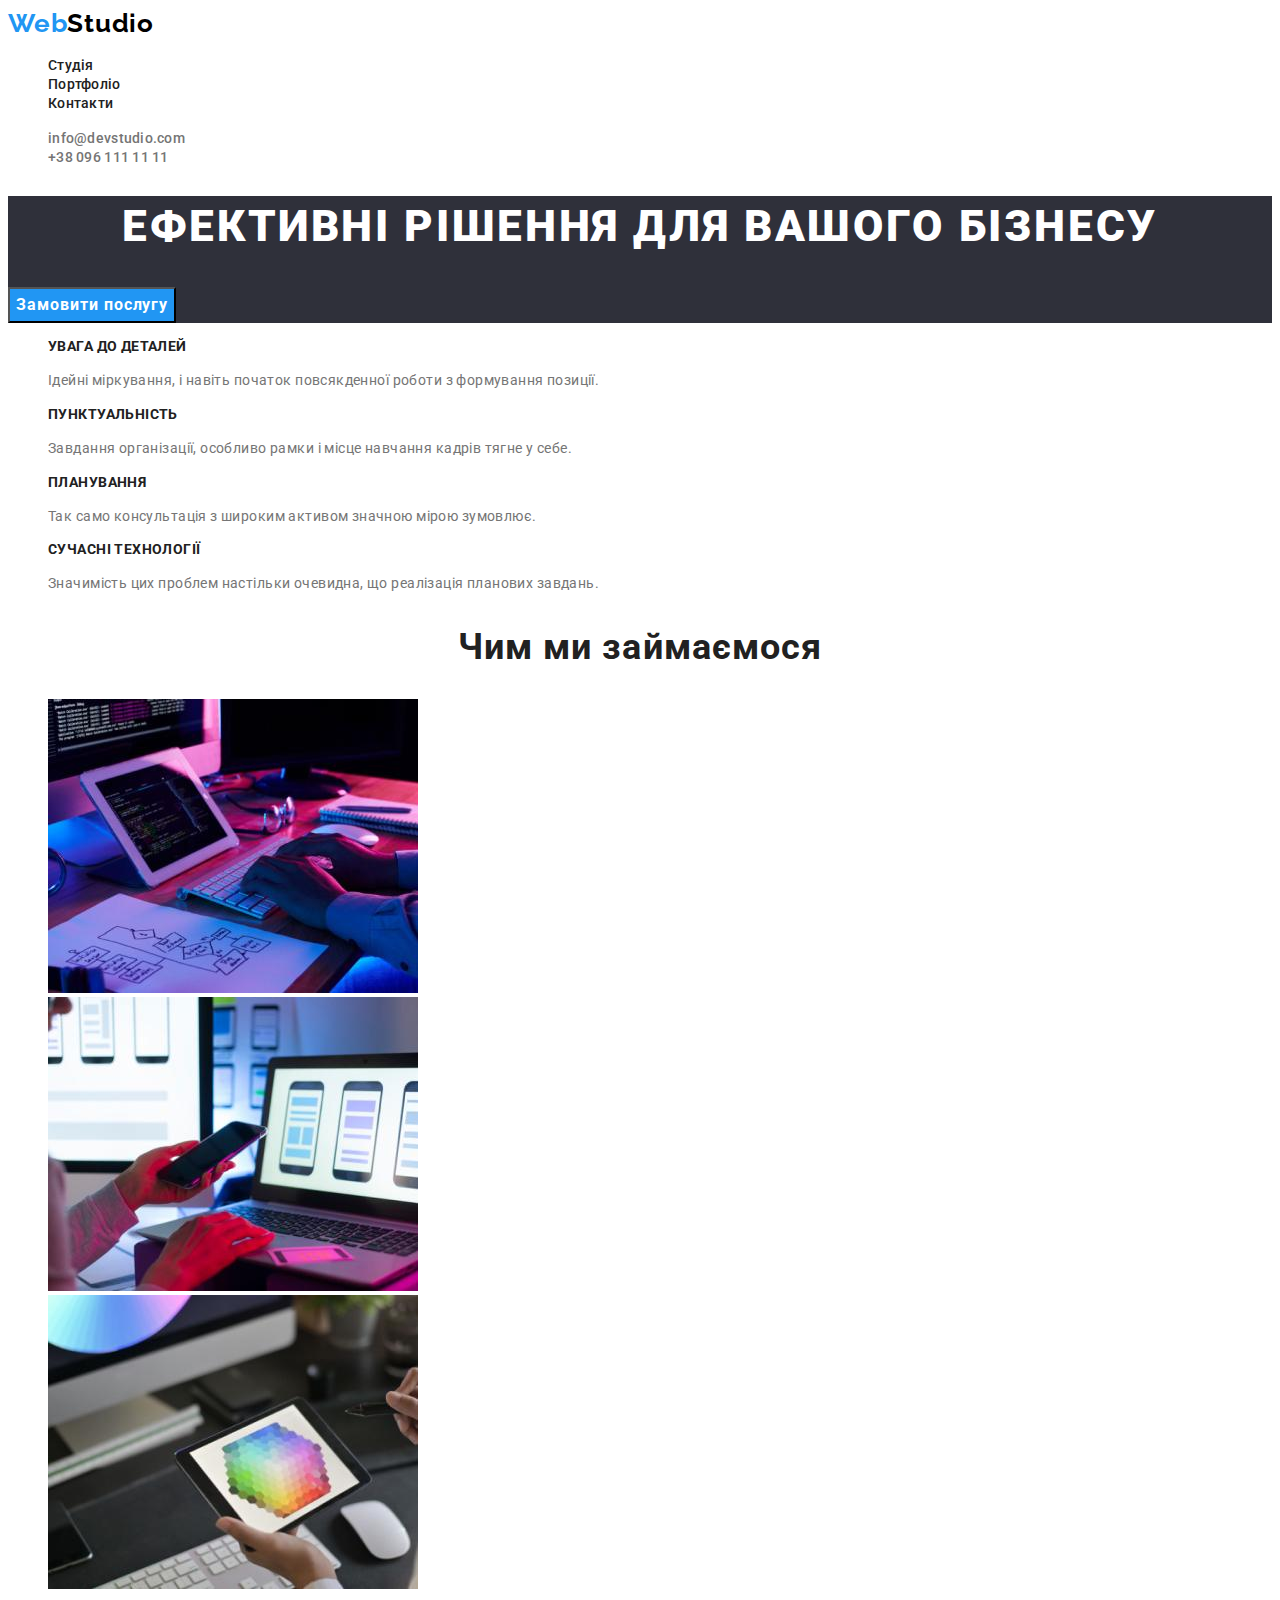
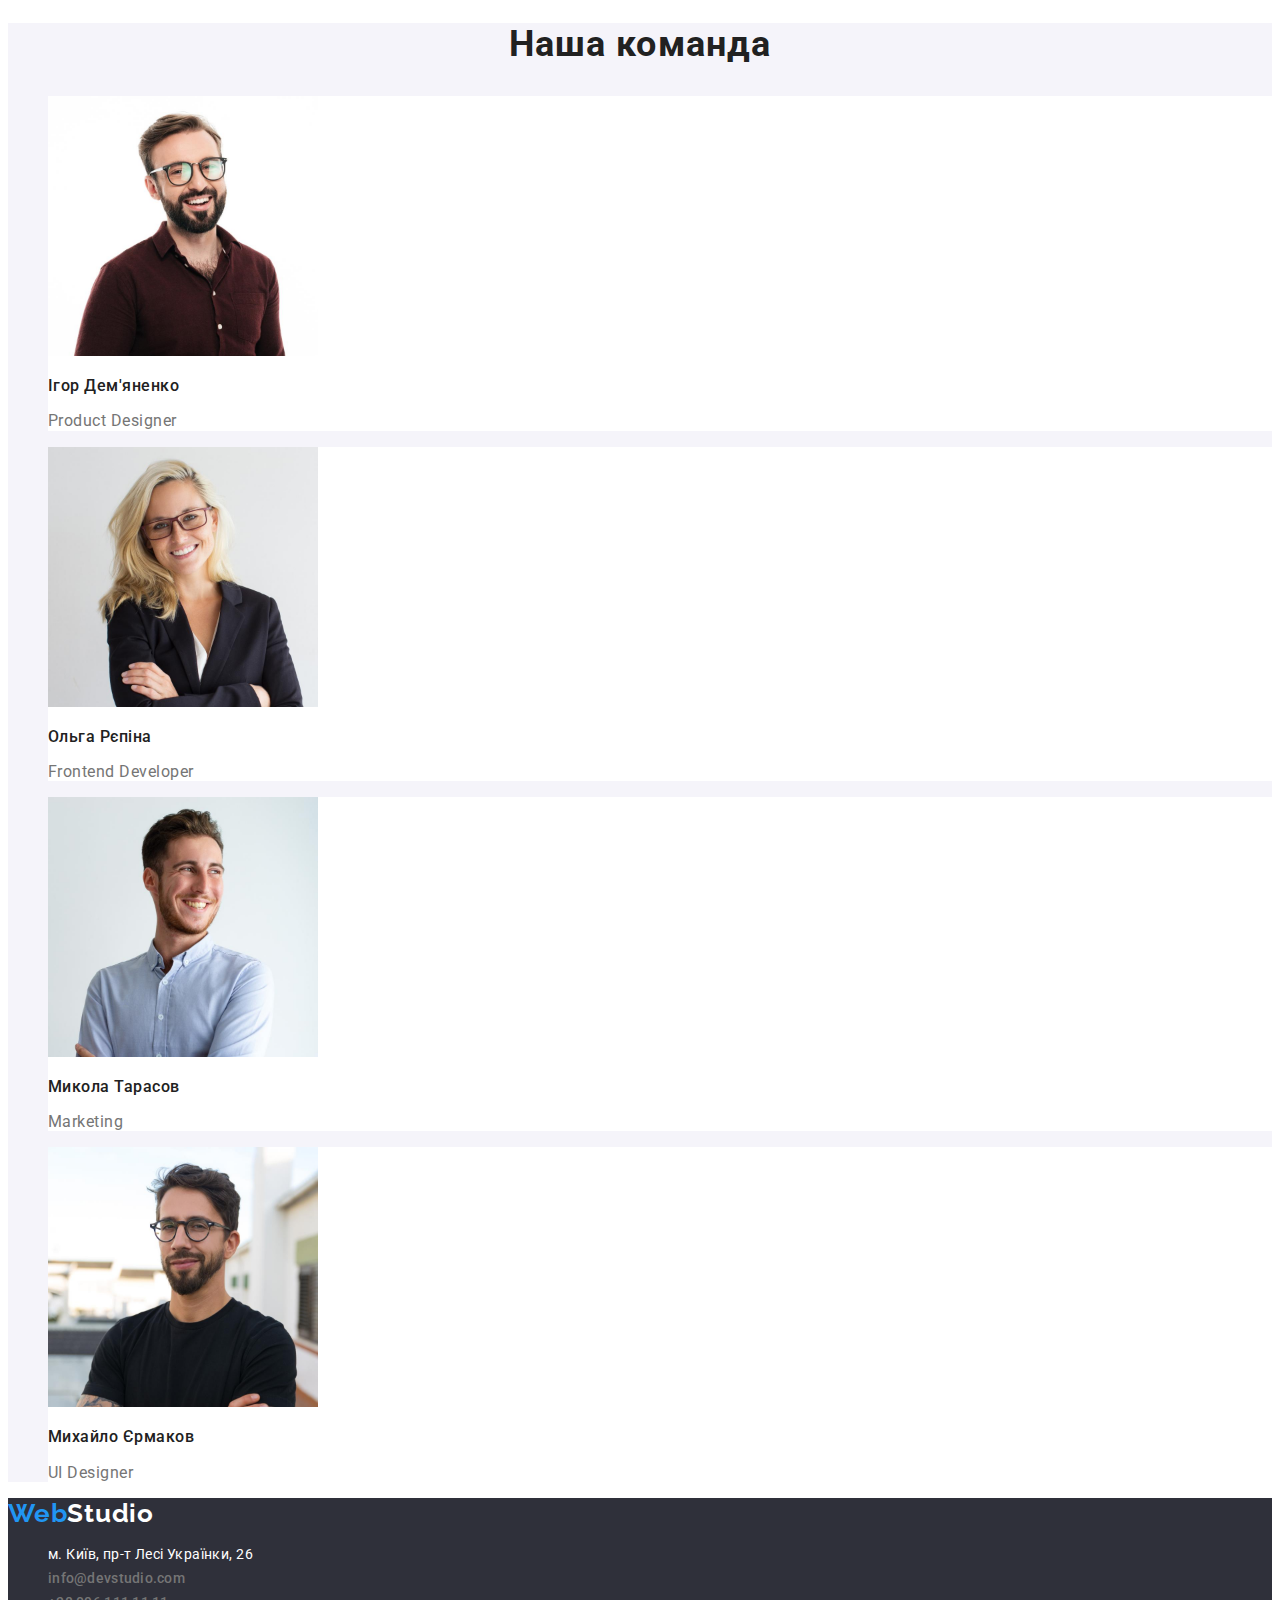
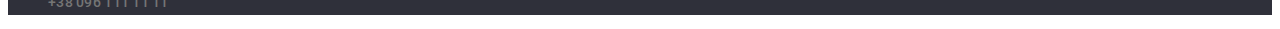
==== index.html @ 3537213c "copied all files" ====
<!DOCTYPE html>
<html lang="uk">
  <head>
    <meta charset="UTF-8" />
    <meta http-equiv="X-UA-Compatible" content="IE=edge" />
    <meta name="viewport" content="width=device-width, initial-scale=1.0" />
    <link rel="preconnect" href="https://fonts.googleapis.com" />
    <link rel="preconnect" href="https://fonts.gstatic.com" crossorigin />
    <link
      href="https://fonts.googleapis.com/css2?family=Raleway:wght@700&family=Roboto:wght@400;500;700;900&display=swap"
      rel="stylesheet"
    />
    <link rel="stylesheet" href="./css/styles.css" />
    <title>Студія</title>
  </head>
  <body>
    <!-- Header -->
    <header class="header">
      <nav>
        <!-- Logo -->
        <a href="./index.html" class="logo">
          <span class="logo-header">Web</span>Studio
        </a>
        <ul class="nav-list">
          <li><a href="./index.html" class="list-item">Студія</a></li>
          <li><a href="./portfolio.html" class="list-item">Портфоліо</a></li>
          <li><a href="./portfolio.html" class="list-item">Контакти</a></li>
        </ul>
      </nav>
      <!-- Contacts -->
      <ul class="contact-list">
        <li>
          <a href="mailto:info@devstudio.com" class="mail">
            info@devstudio.com
          </a>
        </li>
        <li>
          <a href="tel:+380961111111" class="phone">+38 096 111 11 11</a>
        </li>
      </ul>
    </header>
    <!-- Main -->
    <main>
      <!-- Hero -->
      <section class="hero">
        <h1 class="hero-title">Ефективні рішення для вашого бізнесу</h1>
        <button type="button" class="hero-btn">Замовити послугу</button>
      </section>
      <!-- Advatages -->
      <section class="advantages">
        <h2 class="visually-hidden">Переваги</h2>
        <ul class="advantages-list">
          <li>
            <h3>Увага до деталей</h3>
            <p>
              Ідейні міркування, і навіть початок повсякденної роботи з
              формування позиції.
            </p>
          </li>
          <li>
            <h3>Пунктуальність</h3>
            <p>
              Завдання організації, особливо рамки і місце навчання кадрів тягне
              у себе.
            </p>
          </li>
          <li>
            <h3>Планування</h3>
            <p>
              Так само консультація з широким активом значною мірою зумовлює.
            </p>
          </li>
          <li>
            <h3>Сучасні технології</h3>
            <p>
              Значимість цих проблем настільки очевидна, що реалізація планових
              завдань.
            </p>
          </li>
        </ul>
      </section>
      <!-- Buisness occupation -->
      <section class="occupation">
        <h2>Чим ми займаємося</h2>
        <ul>
          <li>
            <img
              src="img/studio-img/example1.jpg"
              alt="web-development"
              width="370"
            />
          </li>
          <li>
            <img
              src="img/studio-img/example2.jpg"
              alt="mobile-app-develepment"
              width="370"
            />
          </li>
          <li>
            <img
              src="img/studio-img/example3.jpg"
              alt="webdesign"
              width="370"
            />
          </li>
        </ul>
      </section>
      <!-- Team -->
      <section class="team">
        <h2>Наша команда</h2>
        <ul class="team-list">
          <li class="team-list-item">
            <img
              src="img/studio-img/productdesigner.jpg"
              alt="productdesigner"
              width="270"
            />
            <h3>Ігор Дем'яненко</h3>
            <p>Product Designer</p>
          </li>
          <li class="team-list-item">
            <img
              src="img/studio-img/frontdeveloper.jpg"
              alt="frontdeveloper"
              width="270"
            />
            <h3>Ольга Рєпіна</h3>
            <p>Frontend Developer</p>
          </li>
          <li class="team-list-item">
            <img
              src="img/studio-img/marketing.jpg"
              alt="marketing"
              width="270"
            />
            <h3>Микола Тарасов</h3>
            <p>Marketing</p>
          </li>
          <li class="team-list-item">
            <img
              src="img/studio-img/uidesigner.jpg"
              alt="uidesigner"
              width="270"
            />
            <h3>Михайло Єрмаков</h3>
            <p>UI Designer</p>
          </li>
        </ul>
      </section>
    </main>
    <!-- Footer -->
    <footer class="footer">
      <a href="./index.html" class="logo">
        <span class="logo-footer">Web</span>Studio
      </a>
      <address class="adress">
        <ul class="footer-list">
          <li>
            <a
              href="https://goo.gl/maps/CPtrU1FHBa2aNyZL9"
              target="_blank"
              rel="noopener noreferrer nofollow"
              class="google-adress"
              >м. Київ, пр-т Лесі Українки, 26
            </a>
          </li>
          <li>
            <a href="mailto:info@devstudio.com" class="mail">
              info@devstudio.com
            </a>
          </li>
          <li>
            <a href="tel:+380961111111" class="phone">+38 096 111 11 11</a>
          </li>
        </ul>
      </address>
    </footer>
  </body>
</html>
---- css/styles.css ----
:root {
  --primary-text-color: #757575;
  --secondary-text-color: #212121;
  --nav-background-color: #ffffff;
  --dark-background-color: #2f303a;
  --secondary-bg-color: #f5f4fa;
  --accent-color: #2196f3;
  --accent-color-hover: #188ce8;
  --logo-color: #000000;
}

body {
  color: var(--primary-text-color);
  background-color: var(--nav-background-color);
  font-family: "Roboto", sans-serif;
}

/* hidden elements */
.visually-hidden {
  position: absolute;
  white-space: nowrap;
  width: 1px;
  height: 1px;
  overflow: hidden;
  border: 0;
  padding: 0;
  clip: rect(0 0 0 0);
  clip-path: inset(50%);
  margin: -1px;
}
/* studio styles */
/* nav styles */

.logo {
  color: var(--logo-color);

  text-decoration: none;
  font-family: "Raleway";
  font-weight: 700;
  font-size: 26px;
  line-height: 1.2;
  letter-spacing: 0.03em;
}
.logo-header {
  color: var(--accent-color);
}
.nav-list {
  list-style: none;
}
.nav-list .list-item {
  color: var(--secondary-text-color);

  font-weight: 500;
  text-decoration: none;
  font-size: 14px;
  line-height: 1.2;
  letter-spacing: 0.02em;
}

.nav-list .list-item:focus,
.nav-list .list-item:hover,
.nav-list .list-item:active {
  color: var(--accent-color);
}

.contact-list,
.footer-list {
  list-style: none;
}
.mail,
.phone {
  color: var(--primary-text-color);

  font-weight: 500;
  text-decoration: none;
  font-size: 14px;
  line-height: 1.14;
  letter-spacing: 0.02em;
}
.mail:focus,
.mail:hover,
.phone:focus,
.phone:hover {
  color: var(--accent-color);
}

/* main styles */
/* hero styles */
.hero {
  background-color: var(--dark-background-color);
}
.hero-title {
  font-weight: 900;
  font-size: 44px;
  line-height: 1.4;
  text-align: center;
  letter-spacing: 0.06em;
  text-transform: uppercase;
  color: var(--nav-background-color);
}
.hero-btn {
  color: var(--nav-background-color);
  background-color: var(--accent-color);

  font-family: "Roboto";
  font-style: normal;
  font-weight: 700;
  font-size: 16px;
  line-height: 1.88;
  display: flex;
  align-items: center;
  text-align: center;
  letter-spacing: 0.06em;

  cursor: pointer;
}
.hero-btn:focus,
.hero-btn:hover,
.hero-btn:active {
  background-color: var(--accent-color-hover);
}

/* Advatages styles */
.advantages-list {
  list-style: none;
}
.advantages-list h3 {
  color: var(--secondary-text-color);

  font-weight: 700;
  font-size: 14px;
  line-height: 1.14;
  letter-spacing: 0.03em;
  text-transform: uppercase;
}
.advantages-list p {
  font-size: 14px;
  line-height: 1.71;
  letter-spacing: 0.03em;
}
/* occupation styles */
.occupation h2 {
  color: var(--secondary-text-color);

  font-weight: 700;
  font-size: 36px;
  line-height: 1.2;
  text-align: center;
  letter-spacing: 0.03em;
}
.occupation ul {
  list-style: none;
}
/* team styles */
.team {
  color: var(--secondary-text-color);
  background-color: var(--secondary-bg-color);
}
.team h2 {
  font-weight: 700;
  font-size: 36px;
  line-height: 1.2;
  text-align: center;
  letter-spacing: 0.03em;
}
.team-list {
  list-style: none;
}
.team-list-item {
  background-color: var(--nav-background-color);
}
.team-list h3 {
  font-weight: 500;
  font-size: 16px;
  line-height: 1.2;
  letter-spacing: 0.03em;
}
.team-list p {
  font-size: 16px;
  line-height: 1.2;
  letter-spacing: 0.03em;
  color: var(--primary-text-color);
}
/* footer styles */
.footer {
  background-color: var(--dark-background-color);
}
.footer .logo {
  color: var(--nav-background-color);
}
.logo-footer {
  color: var(--accent-color);
}
.adress {
  font-family: "Roboto";
  font-style: normal;
  font-size: 14px;
  line-height: 1.71;
  letter-spacing: 0.03em;
  color: var(--nav-background-color);
}
.footer-list .google-adress {
  font-family: "Roboto";
  font-style: normal;
  font-weight: 400;
  font-size: 14px;
  line-height: 1.71;
  letter-spacing: 0.03em;
  text-decoration: none;

  color: var(--nav-background-color);
}
.google-adress:focus,
.google-adress:hover {
  color: var(--accent-color);
}

/* portfolio styles */

.gallery-filter {
  list-style: none;
}
.gallery-filter button {
  color: var(--secondary-text-color);
  background-color: var(--secondary-bg-color);

  font-family: "Roboto";
  font-weight: 500;
  font-size: 16px;
  line-height: 1.62;
  text-align: center;
  letter-spacing: 0.03em;
  cursor: pointer;
}
.gallery-filter button:focus,
.gallery-filter button:hover,
.gallery-filter button:active {
  background-color: var(--accent-color);
  color: var(--nav-background-color);
}
.gallery-portfolio {
  list-style: none;
  background-color: var(--nav-background-color);
}
.gallery-portfolio a {
  text-decoration: none;
}
.gallery-portfolio h2 {
  color: var(--secondary-text-color);

  font-weight: 700;
  font-size: 18px;
  line-height: 2;
  letter-spacing: 0.06em;
}
.gallery-portfolio p {
  color: var(--primary-text-color);

  font-size: 16px;
  line-height: 1.9;
  letter-spacing: 0.03em;
}
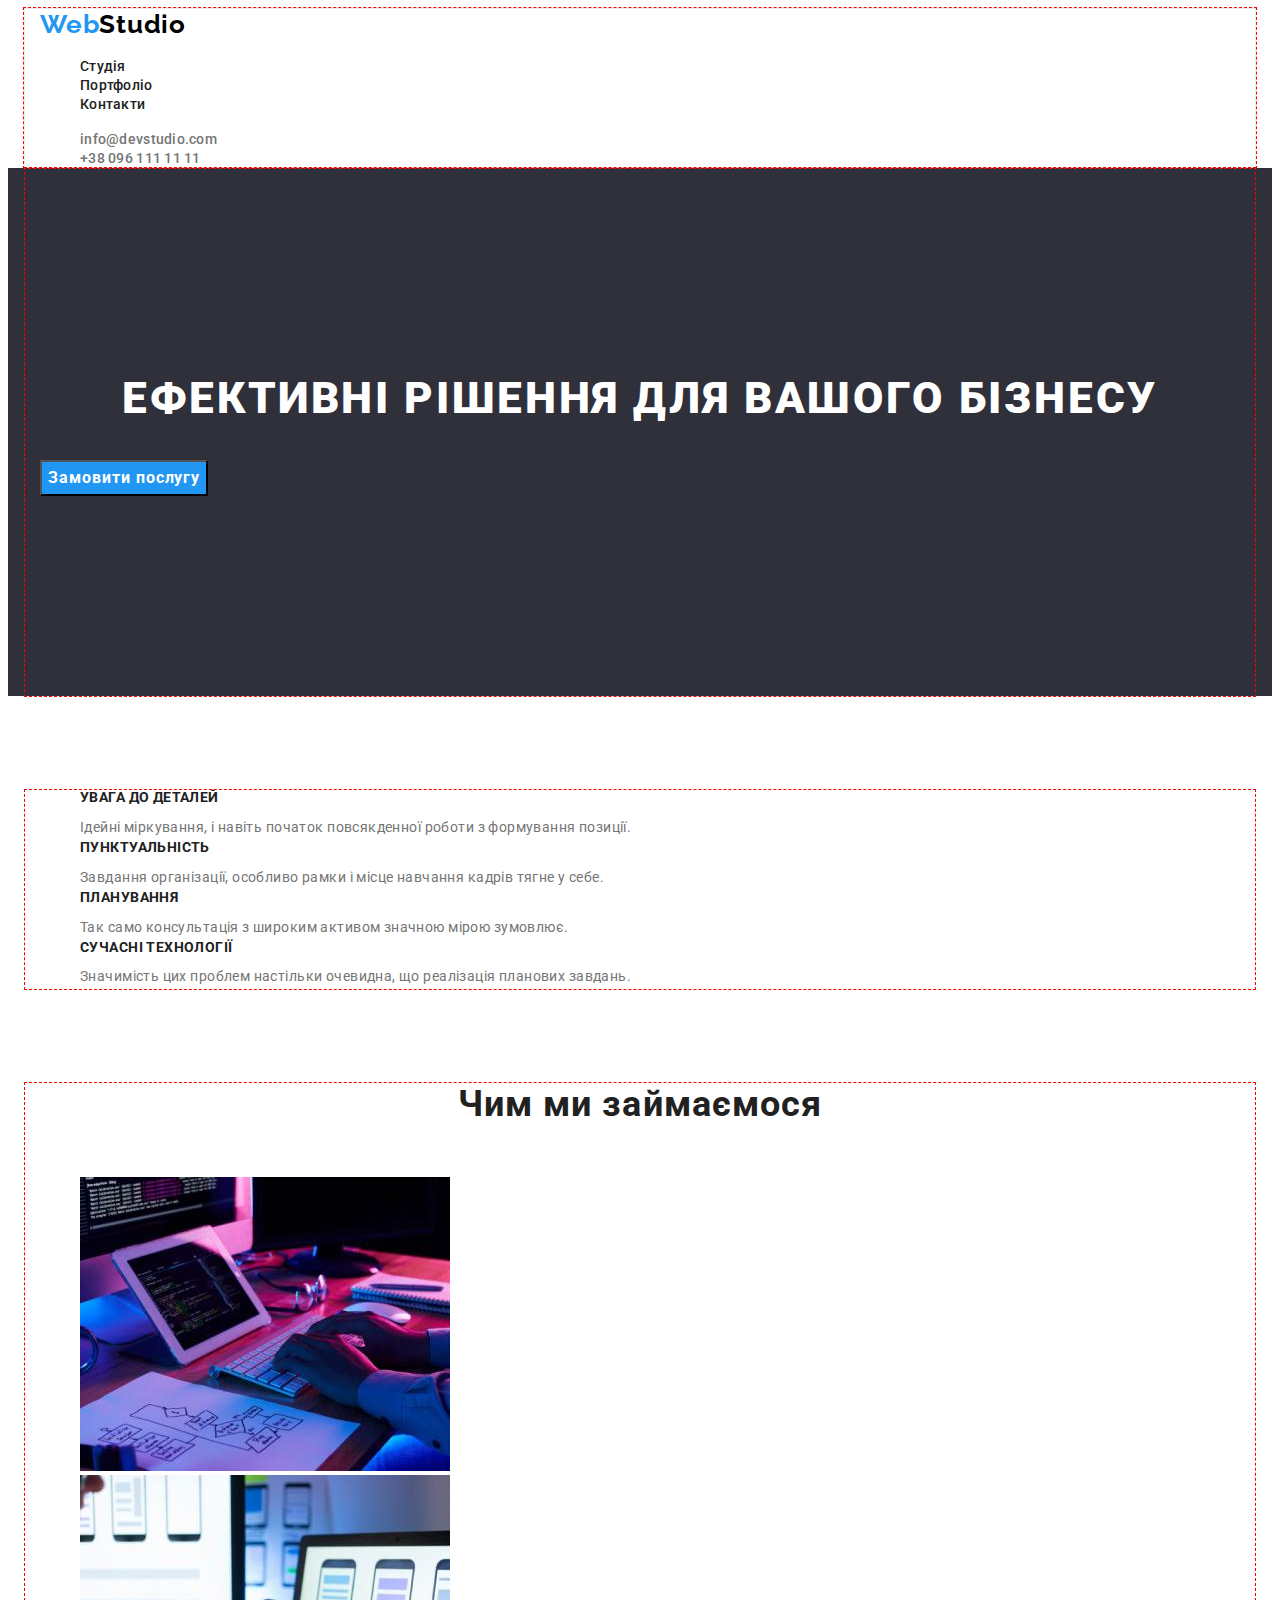
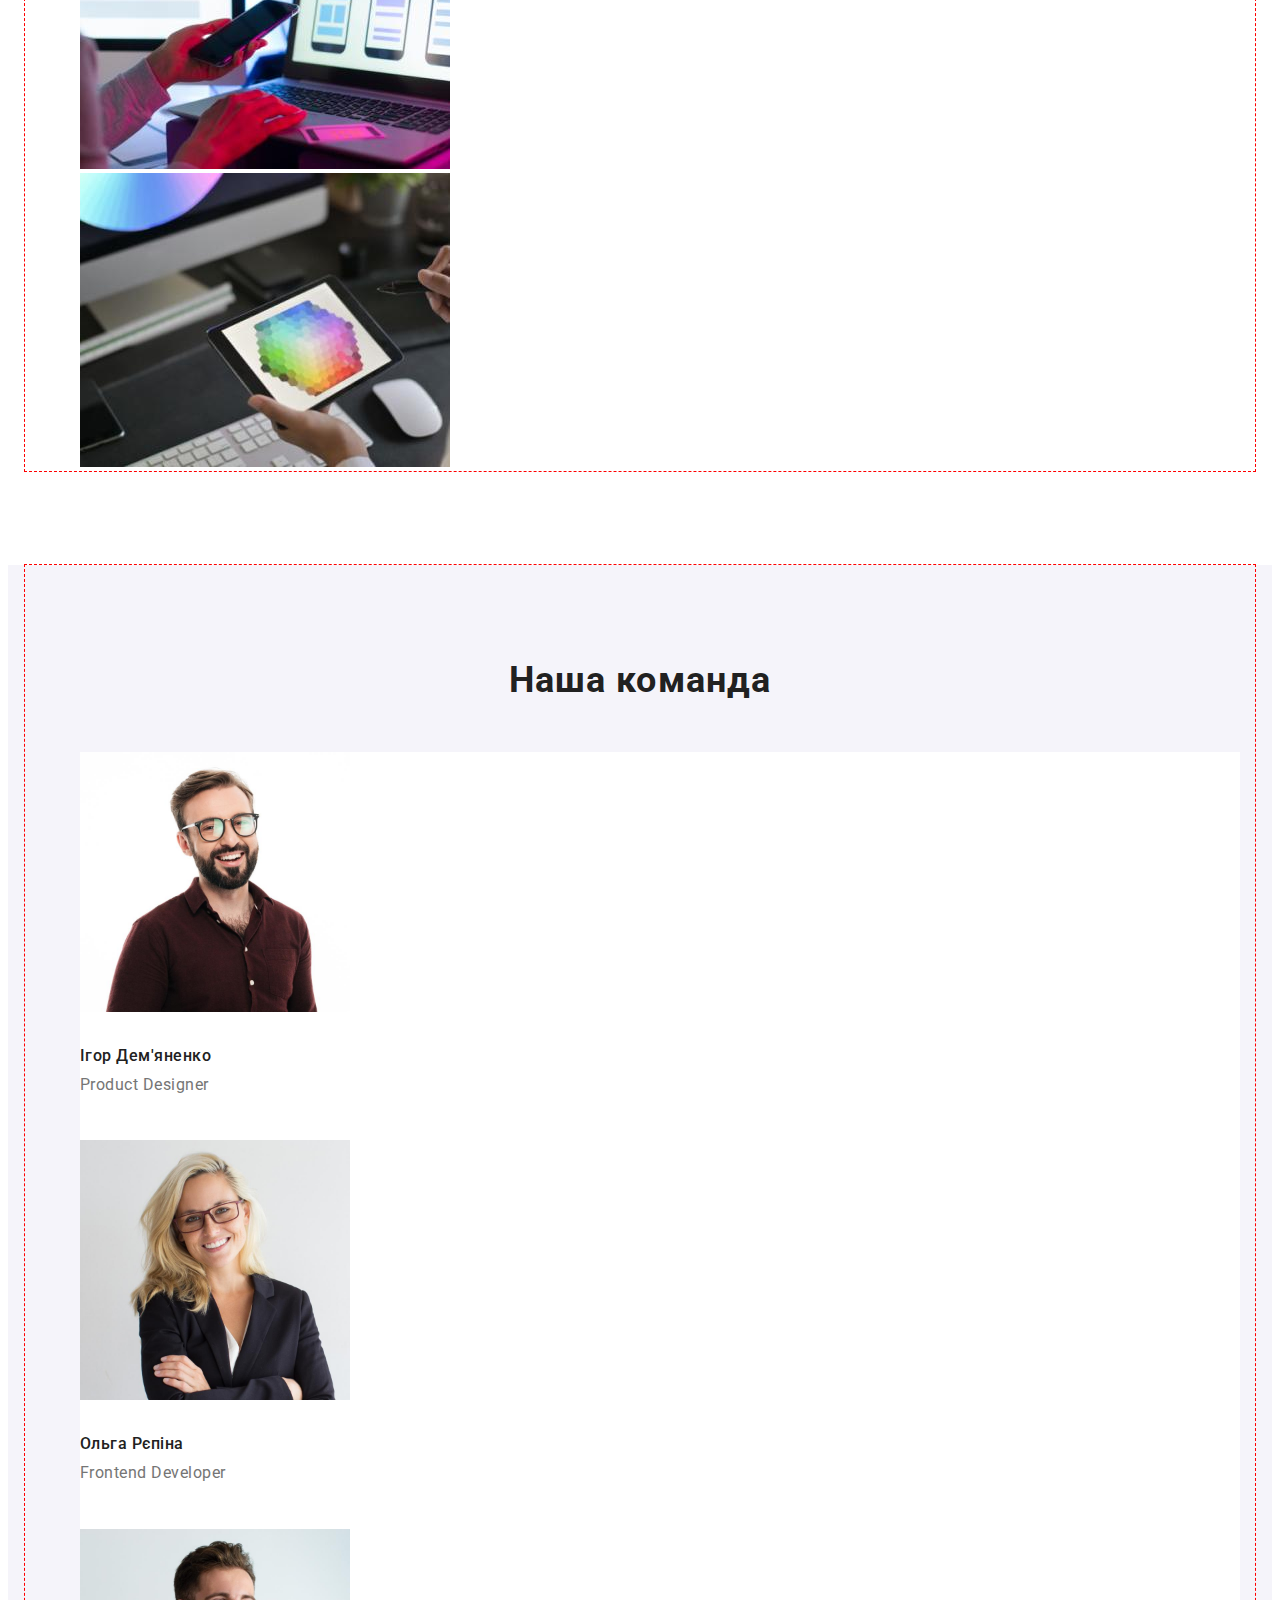
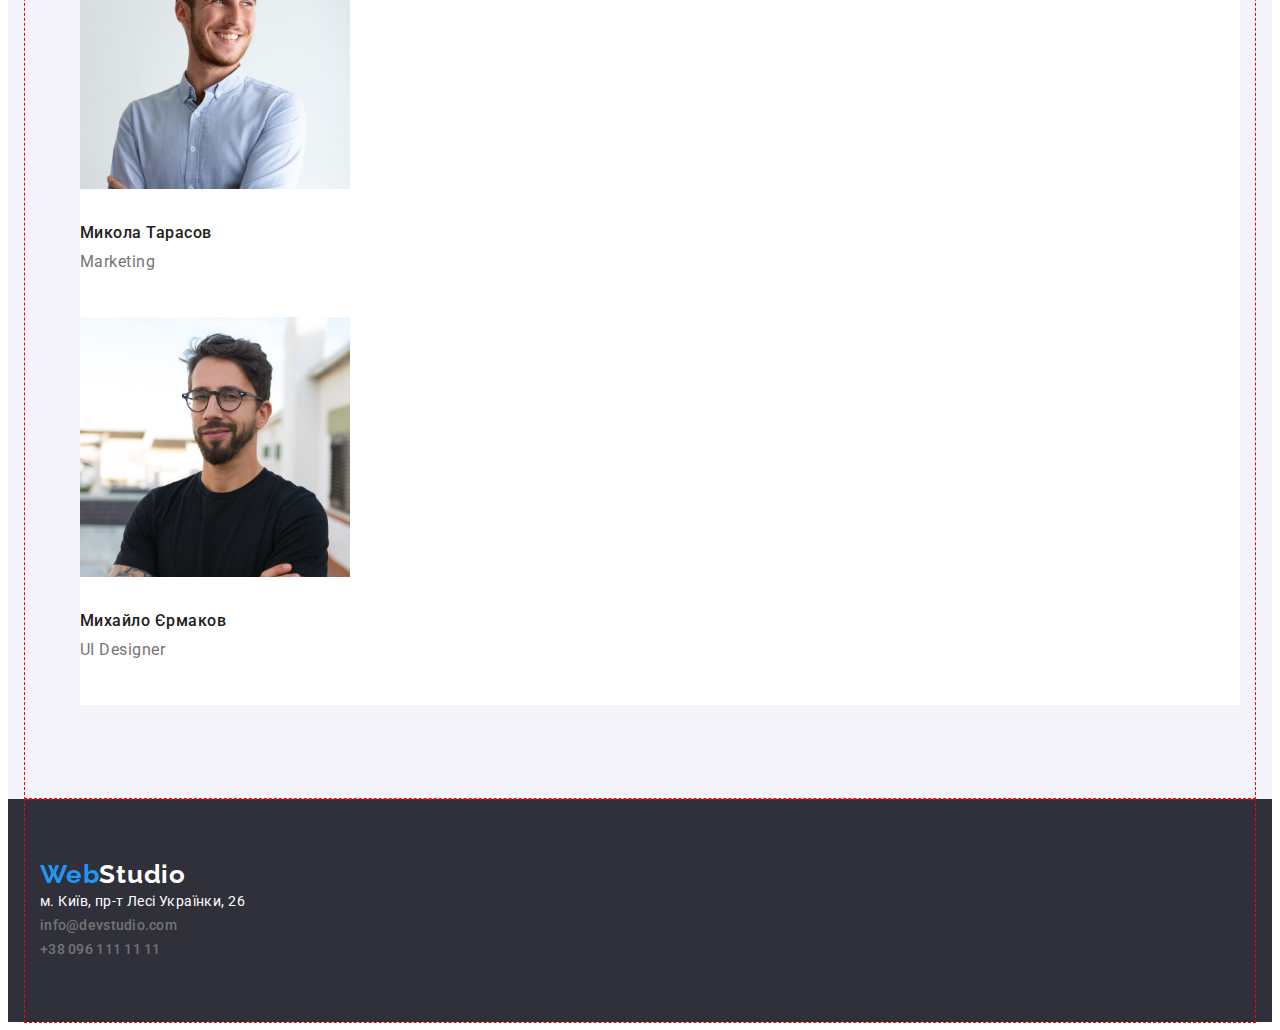
==== commit 20c5d7e4: "centered elements" ====
--- a/index.html
+++ b/index.html
@@ -4,167 +4,39 @@
     <meta charset="UTF-8" />
     <meta http-equiv="X-UA-Compatible" content="IE=edge" />
     <meta name="viewport" content="width=device-width, initial-scale=1.0" />
+    <title>Студія</title>
     <link rel="preconnect" href="https://fonts.googleapis.com" />
     <link rel="preconnect" href="https://fonts.gstatic.com" crossorigin />
     <link
       href="https://fonts.googleapis.com/css2?family=Raleway:wght@700&family=Roboto:wght@400;500;700;900&display=swap"
       rel="stylesheet"
     />
+    <link
+      rel="stylesheet"
+      href="https://cdnjs.cloudflare.com/ajax/libs/modern-normalize/1.1.0/modern-normalize.min.css"
+      integrity="sha512-wpPYUAdjBVSE4KJnH1VR1HeZfpl1ub8YT/NKx4PuQ5NmX2tKuGu6U/JRp5y+Y8XG2tV+wKQpNHVUX03MfMFn9Q=="
+      crossorigin="anonymous"
+      referrerpolicy="no-referrer"
+    />
     <link rel="stylesheet" href="./css/styles.css" />
-    <title>Студія</title>
   </head>
   <body>
     <!-- Header -->
     <header class="header">
-      <nav>
-        <!-- Logo -->
-        <a href="./index.html" class="logo">
-          <span class="logo-header">Web</span>Studio
-        </a>
-        <ul class="nav-list">
-          <li><a href="./index.html" class="list-item">Студія</a></li>
-          <li><a href="./portfolio.html" class="list-item">Портфоліо</a></li>
-          <li><a href="./portfolio.html" class="list-item">Контакти</a></li>
-        </ul>
-      </nav>
-      <!-- Contacts -->
-      <ul class="contact-list">
-        <li>
-          <a href="mailto:info@devstudio.com" class="mail">
-            info@devstudio.com
+      <div class="container">
+        <nav>
+          <!-- Logo -->
+          <a href="./index.html" class="logo">
+            <span class="logo-header">Web</span>Studio
           </a>
-        </li>
-        <li>
-          <a href="tel:+380961111111" class="phone">+38 096 111 11 11</a>
-        </li>
-      </ul>
-    </header>
-    <!-- Main -->
-    <main>
-      <!-- Hero -->
-      <section class="hero">
-        <h1 class="hero-title">Ефективні рішення для вашого бізнесу</h1>
-        <button type="button" class="hero-btn">Замовити послугу</button>
-      </section>
-      <!-- Advatages -->
-      <section class="advantages">
-        <h2 class="visually-hidden">Переваги</h2>
-        <ul class="advantages-list">
-          <li>
-            <h3>Увага до деталей</h3>
-            <p>
-              Ідейні міркування, і навіть початок повсякденної роботи з
-              формування позиції.
-            </p>
-          </li>
-          <li>
-            <h3>Пунктуальність</h3>
-            <p>
-              Завдання організації, особливо рамки і місце навчання кадрів тягне
-              у себе.
-            </p>
-          </li>
-          <li>
-            <h3>Планування</h3>
-            <p>
-              Так само консультація з широким активом значною мірою зумовлює.
-            </p>
-          </li>
-          <li>
-            <h3>Сучасні технології</h3>
-            <p>
-              Значимість цих проблем настільки очевидна, що реалізація планових
-              завдань.
-            </p>
-          </li>
-        </ul>
-      </section>
-      <!-- Buisness occupation -->
-      <section class="occupation">
-        <h2>Чим ми займаємося</h2>
-        <ul>
-          <li>
-            <img
-              src="img/studio-img/example1.jpg"
-              alt="web-development"
-              width="370"
-            />
-          </li>
-          <li>
-            <img
-              src="img/studio-img/example2.jpg"
-              alt="mobile-app-develepment"
-              width="370"
-            />
-          </li>
-          <li>
-            <img
-              src="img/studio-img/example3.jpg"
-              alt="webdesign"
-              width="370"
-            />
-          </li>
-        </ul>
-      </section>
-      <!-- Team -->
-      <section class="team">
-        <h2>Наша команда</h2>
-        <ul class="team-list">
-          <li class="team-list-item">
-            <img
-              src="img/studio-img/productdesigner.jpg"
-              alt="productdesigner"
-              width="270"
-            />
-            <h3>Ігор Дем'яненко</h3>
-            <p>Product Designer</p>
-          </li>
-          <li class="team-list-item">
-            <img
-              src="img/studio-img/frontdeveloper.jpg"
-              alt="frontdeveloper"
-              width="270"
-            />
-            <h3>Ольга Рєпіна</h3>
-            <p>Frontend Developer</p>
-          </li>
-          <li class="team-list-item">
-            <img
-              src="img/studio-img/marketing.jpg"
-              alt="marketing"
-              width="270"
-            />
-            <h3>Микола Тарасов</h3>
-            <p>Marketing</p>
-          </li>
-          <li class="team-list-item">
-            <img
-              src="img/studio-img/uidesigner.jpg"
-              alt="uidesigner"
-              width="270"
-            />
-            <h3>Михайло Єрмаков</h3>
-            <p>UI Designer</p>
-          </li>
-        </ul>
-      </section>
-    </main>
-    <!-- Footer -->
-    <footer class="footer">
-      <a href="./index.html" class="logo">
-        <span class="logo-footer">Web</span>Studio
-      </a>
-      <address class="adress">
-        <ul class="footer-list">
-          <li>
-            <a
-              href="https://goo.gl/maps/CPtrU1FHBa2aNyZL9"
-              target="_blank"
-              rel="noopener noreferrer nofollow"
-              class="google-adress"
-              >м. Київ, пр-т Лесі Українки, 26
-            </a>
-          </li>
+          <ul class="nav-list">
+            <li><a href="./index.html" class="list-item">Студія</a></li>
+            <li><a href="./portfolio.html" class="list-item">Портфоліо</a></li>
+            <li><a href="./portfolio.html" class="list-item">Контакти</a></li>
+          </ul>
+        </nav>
+        <!-- Contacts -->
+        <ul class="contact-list">
           <li>
             <a href="mailto:info@devstudio.com" class="mail">
               info@devstudio.com
@@ -174,7 +46,154 @@
             <a href="tel:+380961111111" class="phone">+38 096 111 11 11</a>
           </li>
         </ul>
-      </address>
+      </div>
+    </header>
+    <!-- Main -->
+    <main>
+      <!-- Hero -->
+      <section class="hero section-padding">
+        <div class="container">
+          <h1 class="hero-title">Ефективні рішення для вашого бізнесу</h1>
+          <button type="button" class="hero-btn">Замовити послугу</button>
+        </div>
+      </section>
+      <!-- Advatages -->
+      <section class="advantages section-padding">
+        <h2 class="visually-hidden">Переваги</h2>
+        <div class="container">
+          <ul class="advantages-list">
+            <li>
+              <h3>Увага до деталей</h3>
+              <p>
+                Ідейні міркування, і навіть початок повсякденної роботи з
+                формування позиції.
+              </p>
+            </li>
+            <li>
+              <h3>Пунктуальність</h3>
+              <p>
+                Завдання організації, особливо рамки і місце навчання кадрів
+                тягне у себе.
+              </p>
+            </li>
+            <li>
+              <h3>Планування</h3>
+              <p>
+                Так само консультація з широким активом значною мірою зумовлює.
+              </p>
+            </li>
+            <li>
+              <h3>Сучасні технології</h3>
+              <p>
+                Значимість цих проблем настільки очевидна, що реалізація
+                планових завдань.
+              </p>
+            </li>
+          </ul>
+        </div>
+      </section>
+      <!-- Buisness occupation -->
+      <section class="occupation section-padding">
+        <div class="container">
+          <h2>Чим ми займаємося</h2>
+          <ul>
+            <li>
+              <img
+                src="img/studio-img/example1.jpg"
+                alt="web-development"
+                width="370"
+              />
+            </li>
+            <li>
+              <img
+                src="img/studio-img/example2.jpg"
+                alt="mobile-app-develepment"
+                width="370"
+              />
+            </li>
+            <li>
+              <img
+                src="img/studio-img/example3.jpg"
+                alt="webdesign"
+                width="370"
+              />
+            </li>
+          </ul>
+        </div>
+      </section>
+      <!-- Team -->
+      <section class="team">
+        <div class="container">
+          <h2>Наша команда</h2>
+          <ul class="team-list">
+            <li class="team-list-item">
+              <img
+                src="img/studio-img/productdesigner.jpg"
+                alt="productdesigner"
+                width="270"
+              />
+              <h3>Ігор Дем'яненко</h3>
+              <p>Product Designer</p>
+            </li>
+            <li class="team-list-item">
+              <img
+                src="img/studio-img/frontdeveloper.jpg"
+                alt="frontdeveloper"
+                width="270"
+              />
+              <h3>Ольга Рєпіна</h3>
+              <p>Frontend Developer</p>
+            </li>
+            <li class="team-list-item">
+              <img
+                src="img/studio-img/marketing.jpg"
+                alt="marketing"
+                width="270"
+              />
+              <h3>Микола Тарасов</h3>
+              <p>Marketing</p>
+            </li>
+            <li class="team-list-item">
+              <img
+                src="img/studio-img/uidesigner.jpg"
+                alt="uidesigner"
+                width="270"
+              />
+              <h3>Михайло Єрмаков</h3>
+              <p>UI Designer</p>
+            </li>
+          </ul>
+        </div>
+      </section>
+    </main>
+    <!-- Footer -->
+    <footer class="footer">
+      <div class="container">
+        <a href="./index.html" class="logo">
+          <span class="logo-footer">Web</span>Studio
+        </a>
+        <address class="adress">
+          <ul class="footer-list">
+            <li>
+              <a
+                href="https://goo.gl/maps/CPtrU1FHBa2aNyZL9"
+                target="_blank"
+                rel="noopener noreferrer nofollow"
+                class="google-adress"
+                >м. Київ, пр-т Лесі Українки, 26
+              </a>
+            </li>
+            <li>
+              <a href="mailto:info@devstudio.com" class="mail">
+                info@devstudio.com
+              </a>
+            </li>
+            <li>
+              <a href="tel:+380961111111" class="phone">+38 096 111 11 11</a>
+            </li>
+          </ul>
+        </address>
+      </div>
     </footer>
   </body>
 </html>
--- a/css/styles.css
+++ b/css/styles.css
@@ -29,8 +29,18 @@
   margin: -1px;
 }
 /* studio styles */
+.container {
+  margin: 0 auto;
+  width: 1200px;
+  padding-left: 15px;
+  padding-right: 15px;
+  outline: 1px dashed red;
+}
+
 /* nav styles */
-
+.header > .container {
+  border: 1px solid #ececec;
+}
 .logo {
   color: var(--logo-color);
 
@@ -44,8 +54,11 @@
 .logo-header {
   color: var(--accent-color);
 }
-.nav-list {
-  list-style: none;
+.nav-list,
+.contact-list,
+.footer-list {
+  list-style: none;
+  margin-bottom: 0;
 }
 .nav-list .list-item {
   color: var(--secondary-text-color);
@@ -63,10 +76,6 @@
   color: var(--accent-color);
 }
 
-.contact-list,
-.footer-list {
-  list-style: none;
-}
 .mail,
 .phone {
   color: var(--primary-text-color);
@@ -85,9 +94,18 @@
 }
 
 /* main styles */
+.section-padding {
+  margin-bottom: 94px;
+}
 /* hero styles */
 .hero {
   background-color: var(--dark-background-color);
+
+  margin-bottom: 94px;
+}
+.hero > .container {
+  padding-top: 200px;
+  padding-bottom: 200px;
 }
 .hero-title {
   font-weight: 900;
@@ -96,7 +114,11 @@
   text-align: center;
   letter-spacing: 0.06em;
   text-transform: uppercase;
-  color: var(--nav-background-color);
+
+  color: var(--nav-background-color);
+
+  margin-top: 0;
+  margin-bottom: 30px;
 }
 .hero-btn {
   color: var(--nav-background-color);
@@ -123,6 +145,7 @@
 /* Advatages styles */
 .advantages-list {
   list-style: none;
+  margin-top: 0;
 }
 .advantages-list h3 {
   color: var(--secondary-text-color);
@@ -132,11 +155,17 @@
   line-height: 1.14;
   letter-spacing: 0.03em;
   text-transform: uppercase;
+
+  margin-top: 0;
+  margin-bottom: 10px;
 }
 .advantages-list p {
   font-size: 14px;
   line-height: 1.71;
   letter-spacing: 0.03em;
+
+  margin-top: 0;
+  margin-bottom: 0;
 }
 /* occupation styles */
 .occupation h2 {
@@ -147,46 +176,75 @@
   line-height: 1.2;
   text-align: center;
   letter-spacing: 0.03em;
+
+  margin-top: 0;
+  margin-bottom: 50px;
 }
 .occupation ul {
   list-style: none;
+
+  margin-top: 0;
+  margin-bottom: 0;
 }
 /* team styles */
 .team {
   color: var(--secondary-text-color);
   background-color: var(--secondary-bg-color);
 }
+.team > .container {
+  padding-top: 94px;
+  padding-bottom: 94px;
+}
 .team h2 {
   font-weight: 700;
   font-size: 36px;
   line-height: 1.2;
   text-align: center;
   letter-spacing: 0.03em;
+
+  margin-top: 0;
+  margin-bottom: 50px;
 }
 .team-list {
   list-style: none;
+  margin-top: 0;
+  margin-bottom: 0;
 }
 .team-list-item {
   background-color: var(--nav-background-color);
+  padding-bottom: 30px;
+}
+.team-list-item img {
+  margin-bottom: 30px;
 }
 .team-list h3 {
   font-weight: 500;
   font-size: 16px;
   line-height: 1.2;
   letter-spacing: 0.03em;
+
+  margin-top: 0;
+  margin-bottom: 10px;
 }
 .team-list p {
   font-size: 16px;
   line-height: 1.2;
   letter-spacing: 0.03em;
   color: var(--primary-text-color);
+
+  margin-top: 0;
 }
 /* footer styles */
 .footer {
   background-color: var(--dark-background-color);
 }
+.footer > .container {
+  padding-top: 60px;
+  padding-bottom: 60px;
+}
 .footer .logo {
   color: var(--nav-background-color);
+  margin-bottom: 20px;
 }
 .logo-footer {
   color: var(--accent-color);
@@ -198,6 +256,12 @@
   line-height: 1.71;
   letter-spacing: 0.03em;
   color: var(--nav-background-color);
+
+  margin-top: 0;
+}
+.footer-list {
+  margin-top: 0;
+  padding-left: 0;
 }
 .footer-list .google-adress {
   font-family: "Roboto";
@@ -216,9 +280,15 @@
 }
 
 /* portfolio styles */
+.header-portfolio {
+  margin-bottom: 94px;
+}
 
 .gallery-filter {
   list-style: none;
+
+  margin-top: 0;
+  margin-bottom: 34px;
 }
 .gallery-filter button {
   color: var(--secondary-text-color);
@@ -231,6 +301,8 @@
   text-align: center;
   letter-spacing: 0.03em;
   cursor: pointer;
+  border-radius: 4px;
+  border: 1px transparent;
 }
 .gallery-filter button:focus,
 .gallery-filter button:hover,
@@ -241,9 +313,17 @@
 .gallery-portfolio {
   list-style: none;
   background-color: var(--nav-background-color);
+
+  margin-top: 0;
+  margin-bottom: 0;
+}
+.gallery-portfolio li {
+  padding-bottom: 20px;
 }
 .gallery-portfolio a {
   text-decoration: none;
+
+  margin-bottom: 20px;
 }
 .gallery-portfolio h2 {
   color: var(--secondary-text-color);
@@ -252,6 +332,9 @@
   font-size: 18px;
   line-height: 2;
   letter-spacing: 0.06em;
+
+  margin-top: 0;
+  margin-bottom: 4px;
 }
 .gallery-portfolio p {
   color: var(--primary-text-color);
@@ -259,4 +342,7 @@
   font-size: 16px;
   line-height: 1.9;
   letter-spacing: 0.03em;
-}
+
+  margin-top: 0;
+  margin-bottom: 0;
+}
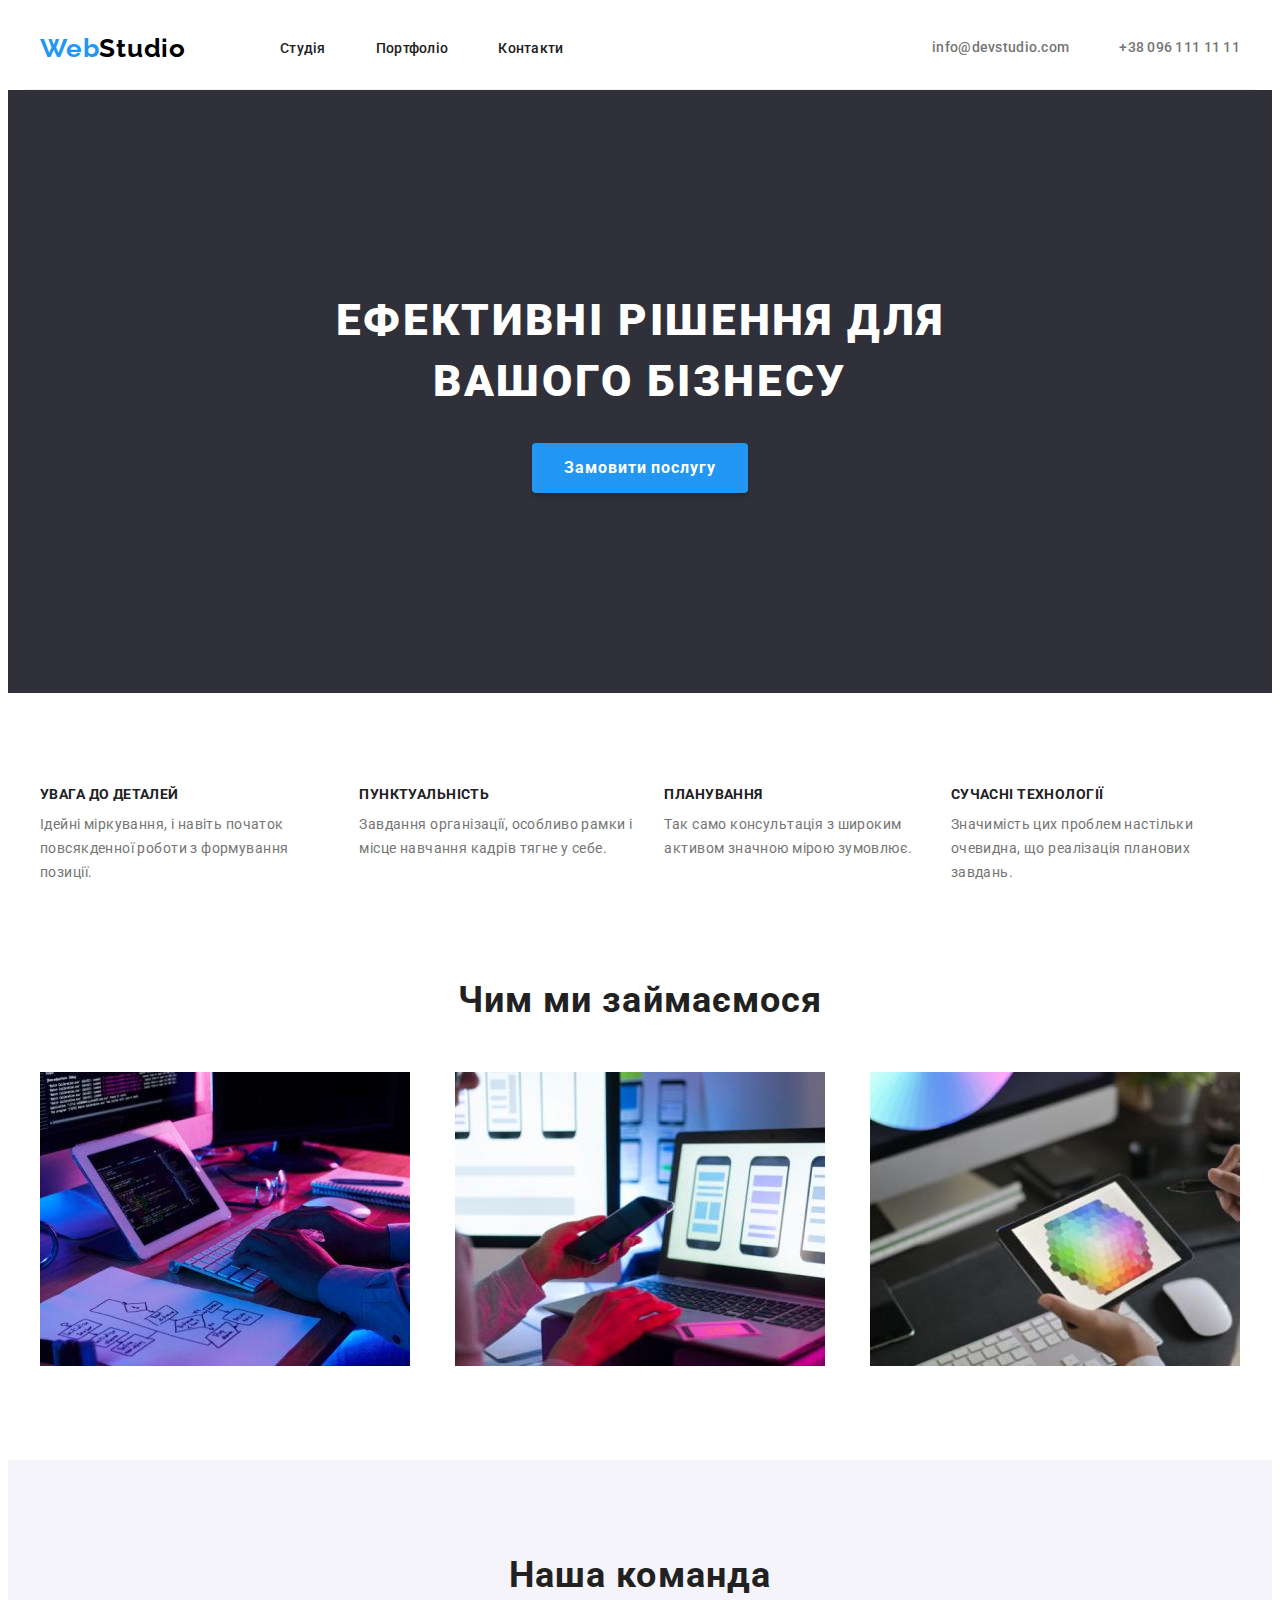
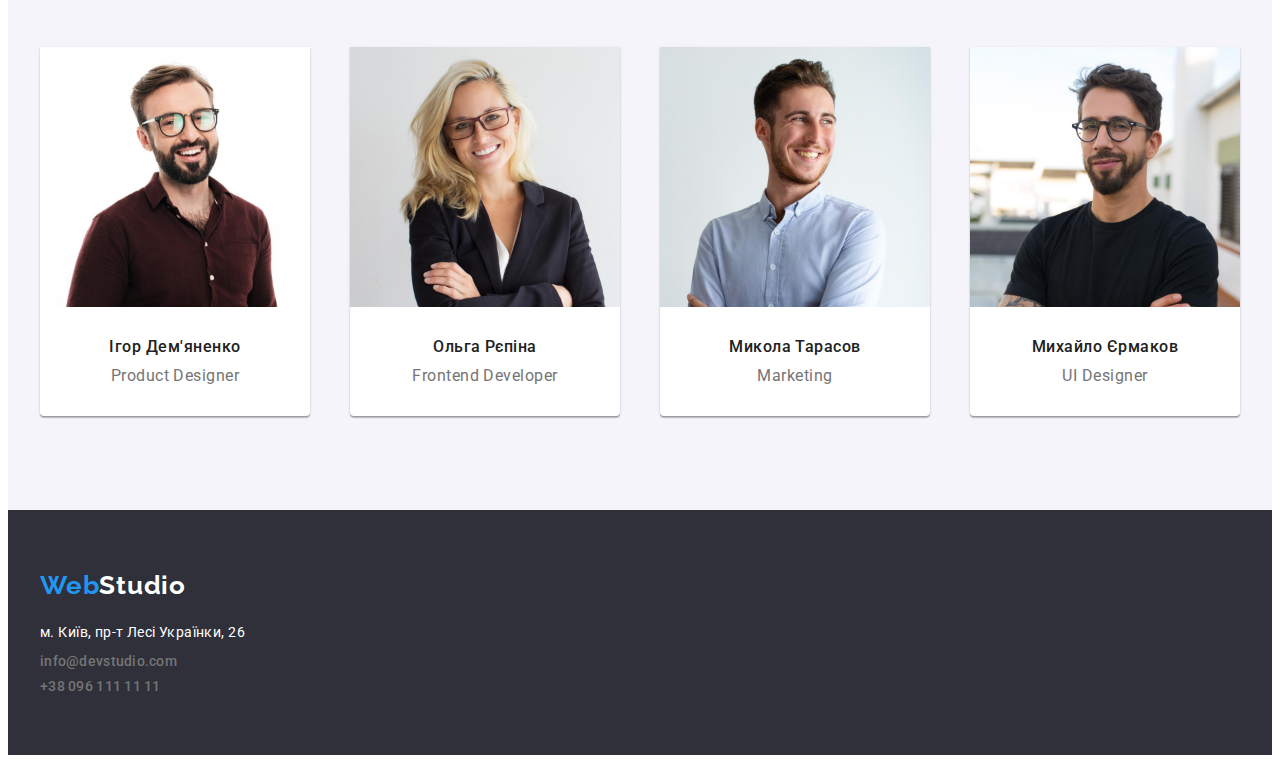
==== commit a8b6fa3c: "flexbox finished" ====
--- a/index.html
+++ b/index.html
@@ -23,30 +23,34 @@
   <body>
     <!-- Header -->
     <header class="header">
-      <div class="container">
-        <nav>
-          <!-- Logo -->
-          <a href="./index.html" class="logo">
-            <span class="logo-header">Web</span>Studio
-          </a>
-          <ul class="nav-list">
-            <li><a href="./index.html" class="list-item">Студія</a></li>
-            <li><a href="./portfolio.html" class="list-item">Портфоліо</a></li>
-            <li><a href="./portfolio.html" class="list-item">Контакти</a></li>
-          </ul>
-        </nav>
+      <nav class="container">
+        <!-- Logo -->
+        <a href="./index.html" class="logo">
+          <span class="logo-header">Web</span>Studio
+        </a>
+        <ul class="nav-list">
+          <li class="item">
+            <a href="./index.html" class="list-link">Студія</a>
+          </li>
+          <li class="item">
+            <a href="./portfolio.html" class="list-link">Портфоліо</a>
+          </li>
+          <li class="item">
+            <a href="./portfolio.html" class="list-link">Контакти</a>
+          </li>
+        </ul>
         <!-- Contacts -->
         <ul class="contact-list">
-          <li>
+          <li class="item">
             <a href="mailto:info@devstudio.com" class="mail">
               info@devstudio.com
             </a>
           </li>
-          <li>
+          <li class="item">
             <a href="tel:+380961111111" class="phone">+38 096 111 11 11</a>
           </li>
         </ul>
-      </div>
+      </nav>
     </header>
     <!-- Main -->
     <main>
@@ -62,27 +66,27 @@
         <h2 class="visually-hidden">Переваги</h2>
         <div class="container">
           <ul class="advantages-list">
-            <li>
+            <li class="item">
               <h3>Увага до деталей</h3>
               <p>
                 Ідейні міркування, і навіть початок повсякденної роботи з
                 формування позиції.
               </p>
             </li>
-            <li>
+            <li class="item">
               <h3>Пунктуальність</h3>
               <p>
                 Завдання організації, особливо рамки і місце навчання кадрів
                 тягне у себе.
               </p>
             </li>
-            <li>
+            <li class="item">
               <h3>Планування</h3>
               <p>
                 Так само консультація з широким активом значною мірою зумовлює.
               </p>
             </li>
-            <li>
+            <li class="item">
               <h3>Сучасні технології</h3>
               <p>
                 Значимість цих проблем настільки очевидна, що реалізація
@@ -96,22 +100,22 @@
       <section class="occupation section-padding">
         <div class="container">
           <h2>Чим ми займаємося</h2>
-          <ul>
-            <li>
+          <ul class="occupation-list">
+            <li class="item">
               <img
                 src="img/studio-img/example1.jpg"
                 alt="web-development"
                 width="370"
               />
             </li>
-            <li>
+            <li class="item">
               <img
                 src="img/studio-img/example2.jpg"
                 alt="mobile-app-develepment"
                 width="370"
               />
             </li>
-            <li>
+            <li class="item">
               <img
                 src="img/studio-img/example3.jpg"
                 alt="webdesign"
@@ -174,7 +178,7 @@
         </a>
         <address class="adress">
           <ul class="footer-list">
-            <li>
+            <li class="item">
               <a
                 href="https://goo.gl/maps/CPtrU1FHBa2aNyZL9"
                 target="_blank"
@@ -183,13 +187,15 @@
                 >м. Київ, пр-т Лесі Українки, 26
               </a>
             </li>
-            <li>
-              <a href="mailto:info@devstudio.com" class="mail">
+            <li class="item">
+              <a href="mailto:info@devstudio.com" class="mail footer-mail">
                 info@devstudio.com
               </a>
             </li>
-            <li>
-              <a href="tel:+380961111111" class="phone">+38 096 111 11 11</a>
+            <li class="item">
+              <a href="tel:+380961111111" class="phone footer-phone"
+                >+38 096 111 11 11</a
+              >
             </li>
           </ul>
         </address>
--- a/css/styles.css
+++ b/css/styles.css
@@ -7,6 +7,7 @@
   --accent-color: #2196f3;
   --accent-color-hover: #188ce8;
   --logo-color: #000000;
+  --border-param: 1px solid #eeeeee;
 }
 
 body {
@@ -15,6 +16,9 @@
   font-family: "Roboto", sans-serif;
 }
 
+img {
+  display: block;
+}
 /* hidden elements */
 .visually-hidden {
   position: absolute;
@@ -34,12 +38,24 @@
   width: 1200px;
   padding-left: 15px;
   padding-right: 15px;
-  outline: 1px dashed red;
+  /* outline: 1px dashed red; */
 }
 
 /* nav styles */
 .header > .container {
-  border: 1px solid #ececec;
+  border-bottom: var(--border-param);
+
+  display: flex;
+  align-items: center;
+}
+.nav-list {
+  display: flex;
+  margin-top: 0;
+  margin-left: 94px;
+  padding-left: 0;
+}
+.nav-list > .item:not(:last-child) {
+  margin-right: 50px;
 }
 .logo {
   color: var(--logo-color);
@@ -60,7 +76,7 @@
   list-style: none;
   margin-bottom: 0;
 }
-.nav-list .list-item {
+.nav-list .list-link {
   color: var(--secondary-text-color);
 
   font-weight: 500;
@@ -68,12 +84,26 @@
   font-size: 14px;
   line-height: 1.2;
   letter-spacing: 0.02em;
-}
-
-.nav-list .list-item:focus,
-.nav-list .list-item:hover,
-.nav-list .list-item:active {
+
+  display: block;
+  padding-top: 32px;
+  padding-bottom: 32px;
+}
+
+.nav-list .list-link:focus,
+.nav-list .list-link:hover,
+.nav-list .list-link:active {
   color: var(--accent-color);
+}
+.contact-list {
+  display: flex;
+  margin-left: auto;
+  margin-top: 0;
+  padding-left: 0;
+}
+
+.contact-list > .item:not(:last-child) {
+  margin-right: 50px;
 }
 
 .mail,
@@ -85,6 +115,10 @@
   font-size: 14px;
   line-height: 1.14;
   letter-spacing: 0.02em;
+
+  display: block;
+  padding-top: 32px;
+  padding-bottom: 32px;
 }
 .mail:focus,
 .mail:hover,
@@ -100,25 +134,26 @@
 /* hero styles */
 .hero {
   background-color: var(--dark-background-color);
-
-  margin-bottom: 94px;
-}
+}
+
 .hero > .container {
   padding-top: 200px;
   padding-bottom: 200px;
+  text-align: center;
 }
 .hero-title {
   font-weight: 900;
   font-size: 44px;
   line-height: 1.4;
-  text-align: center;
   letter-spacing: 0.06em;
   text-transform: uppercase;
-
-  color: var(--nav-background-color);
-
-  margin-top: 0;
+  max-width: 690px;
+  color: var(--nav-background-color);
+
+  margin-top: 0;
+  margin-right: auto;
   margin-bottom: 30px;
+  margin-left: auto;
 }
 .hero-btn {
   color: var(--nav-background-color);
@@ -129,23 +164,36 @@
   font-weight: 700;
   font-size: 16px;
   line-height: 1.88;
-  display: flex;
-  align-items: center;
   text-align: center;
   letter-spacing: 0.06em;
 
   cursor: pointer;
+  box-shadow: 0px 4px 4px rgba(0, 0, 0, 0.15);
+  border-radius: 4px;
+  border: 1px transparent;
+
+  padding: 10px 32px;
 }
 .hero-btn:focus,
 .hero-btn:hover,
 .hero-btn:active {
   background-color: var(--accent-color-hover);
+  box-shadow: 0px 4px 4px rgba(0, 0, 0, 0.15);
+  border-radius: 4px;
 }
 
 /* Advatages styles */
 .advantages-list {
   list-style: none;
-  margin-top: 0;
+
+  display: flex;
+  gap: 30px;
+  margin-top: 0;
+  margin-bottom: 0;
+  padding-left: 0;
+}
+.advantages-list > .item {
+  flex-basis: calc((100%-90px) / 4);
 }
 .advantages-list h3 {
   color: var(--secondary-text-color);
@@ -168,6 +216,16 @@
   margin-bottom: 0;
 }
 /* occupation styles */
+.occupation .occupation-list {
+  list-style: none;
+
+  display: flex;
+  justify-content: space-between;
+  margin-top: 0;
+  margin-bottom: 0;
+  padding-left: 0;
+}
+
 .occupation h2 {
   color: var(--secondary-text-color);
 
@@ -180,12 +238,7 @@
   margin-top: 0;
   margin-bottom: 50px;
 }
-.occupation ul {
-  list-style: none;
-
-  margin-top: 0;
-  margin-bottom: 0;
-}
+
 /* team styles */
 .team {
   color: var(--secondary-text-color);
@@ -195,25 +248,36 @@
   padding-top: 94px;
   padding-bottom: 94px;
 }
-.team h2 {
-  font-weight: 700;
-  font-size: 36px;
-  line-height: 1.2;
-  text-align: center;
-  letter-spacing: 0.03em;
-
-  margin-top: 0;
-  margin-bottom: 50px;
-}
 .team-list {
   list-style: none;
-  margin-top: 0;
-  margin-bottom: 0;
-}
+
+  display: flex;
+  justify-content: space-between;
+  margin-top: 0;
+  margin-bottom: 0;
+  padding-left: 0;
+}
+
 .team-list-item {
   background-color: var(--nav-background-color);
-  padding-bottom: 30px;
-}
+  box-shadow: 0px 1px 3px rgba(0, 0, 0, 0.12), 0px 1px 1px rgba(0, 0, 0, 0.14),
+    0px 2px 1px rgba(0, 0, 0, 0.2);
+  border-radius: 0px 0px 4px 4px;
+
+  text-align: center;
+}
+
+.team h2 {
+  font-weight: 700;
+  font-size: 36px;
+  line-height: 1.2;
+  text-align: center;
+  letter-spacing: 0.03em;
+
+  margin-top: 0;
+  margin-bottom: 50px;
+}
+
 .team-list-item img {
   margin-bottom: 30px;
 }
@@ -233,6 +297,7 @@
   color: var(--primary-text-color);
 
   margin-top: 0;
+  margin-bottom: 30px;
 }
 /* footer styles */
 .footer {
@@ -244,6 +309,8 @@
 }
 .footer .logo {
   color: var(--nav-background-color);
+
+  display: block;
   margin-bottom: 20px;
 }
 .logo-footer {
@@ -259,9 +326,19 @@
 
   margin-top: 0;
 }
+
 .footer-list {
   margin-top: 0;
   padding-left: 0;
+}
+
+.footer-list > .item:not(:last-child) {
+  margin-bottom: 9px;
+}
+
+.footer-mail,
+.footer-phone {
+  padding: 0;
 }
 .footer-list .google-adress {
   font-family: "Roboto";
@@ -280,15 +357,21 @@
 }
 
 /* portfolio styles */
-.header-portfolio {
+.portfolio {
   margin-bottom: 94px;
 }
-
-.gallery-filter {
-  list-style: none;
-
+.gallery-filter-list {
+  list-style: none;
+
+  display: flex;
+  justify-content: center;
   margin-top: 0;
   margin-bottom: 34px;
+  padding-left: 0;
+}
+
+.gallery-filter-list > .item + .item {
+  margin-left: 8px;
 }
 .gallery-filter button {
   color: var(--secondary-text-color);
@@ -303,6 +386,8 @@
   cursor: pointer;
   border-radius: 4px;
   border: 1px transparent;
+
+  padding: 6px 22px;
 }
 .gallery-filter button:focus,
 .gallery-filter button:hover,
@@ -310,22 +395,32 @@
   background-color: var(--accent-color);
   color: var(--nav-background-color);
 }
-.gallery-portfolio {
+.gallery-portfolio-list {
   list-style: none;
   background-color: var(--nav-background-color);
 
-  margin-top: 0;
-  margin-bottom: 0;
-}
-.gallery-portfolio li {
-  padding-bottom: 20px;
-}
-.gallery-portfolio a {
-  text-decoration: none;
-
-  margin-bottom: 20px;
-}
-.gallery-portfolio h2 {
+  display: flex;
+  flex-wrap: wrap;
+  justify-content: space-between;
+  padding-left: 0;
+  margin-top: 0;
+  margin-bottom: 0;
+}
+
+.gallery-portfolio-list > .item:not(:nth-last-child(-n + 3)) {
+  margin-bottom: 30px;
+}
+.portfolio-descr {
+  border-bottom: var(--border-param);
+  border-left: var(--border-param);
+  border-right: var(--border-param);
+
+  padding: 20px 24px;
+  margin-top: 0;
+  margin-bottom: 0;
+}
+
+.gallery-portfolio-list h2 {
   color: var(--secondary-text-color);
 
   font-weight: 700;
@@ -336,7 +431,7 @@
   margin-top: 0;
   margin-bottom: 4px;
 }
-.gallery-portfolio p {
+.gallery-portfolio-list p {
   color: var(--primary-text-color);
 
   font-size: 16px;
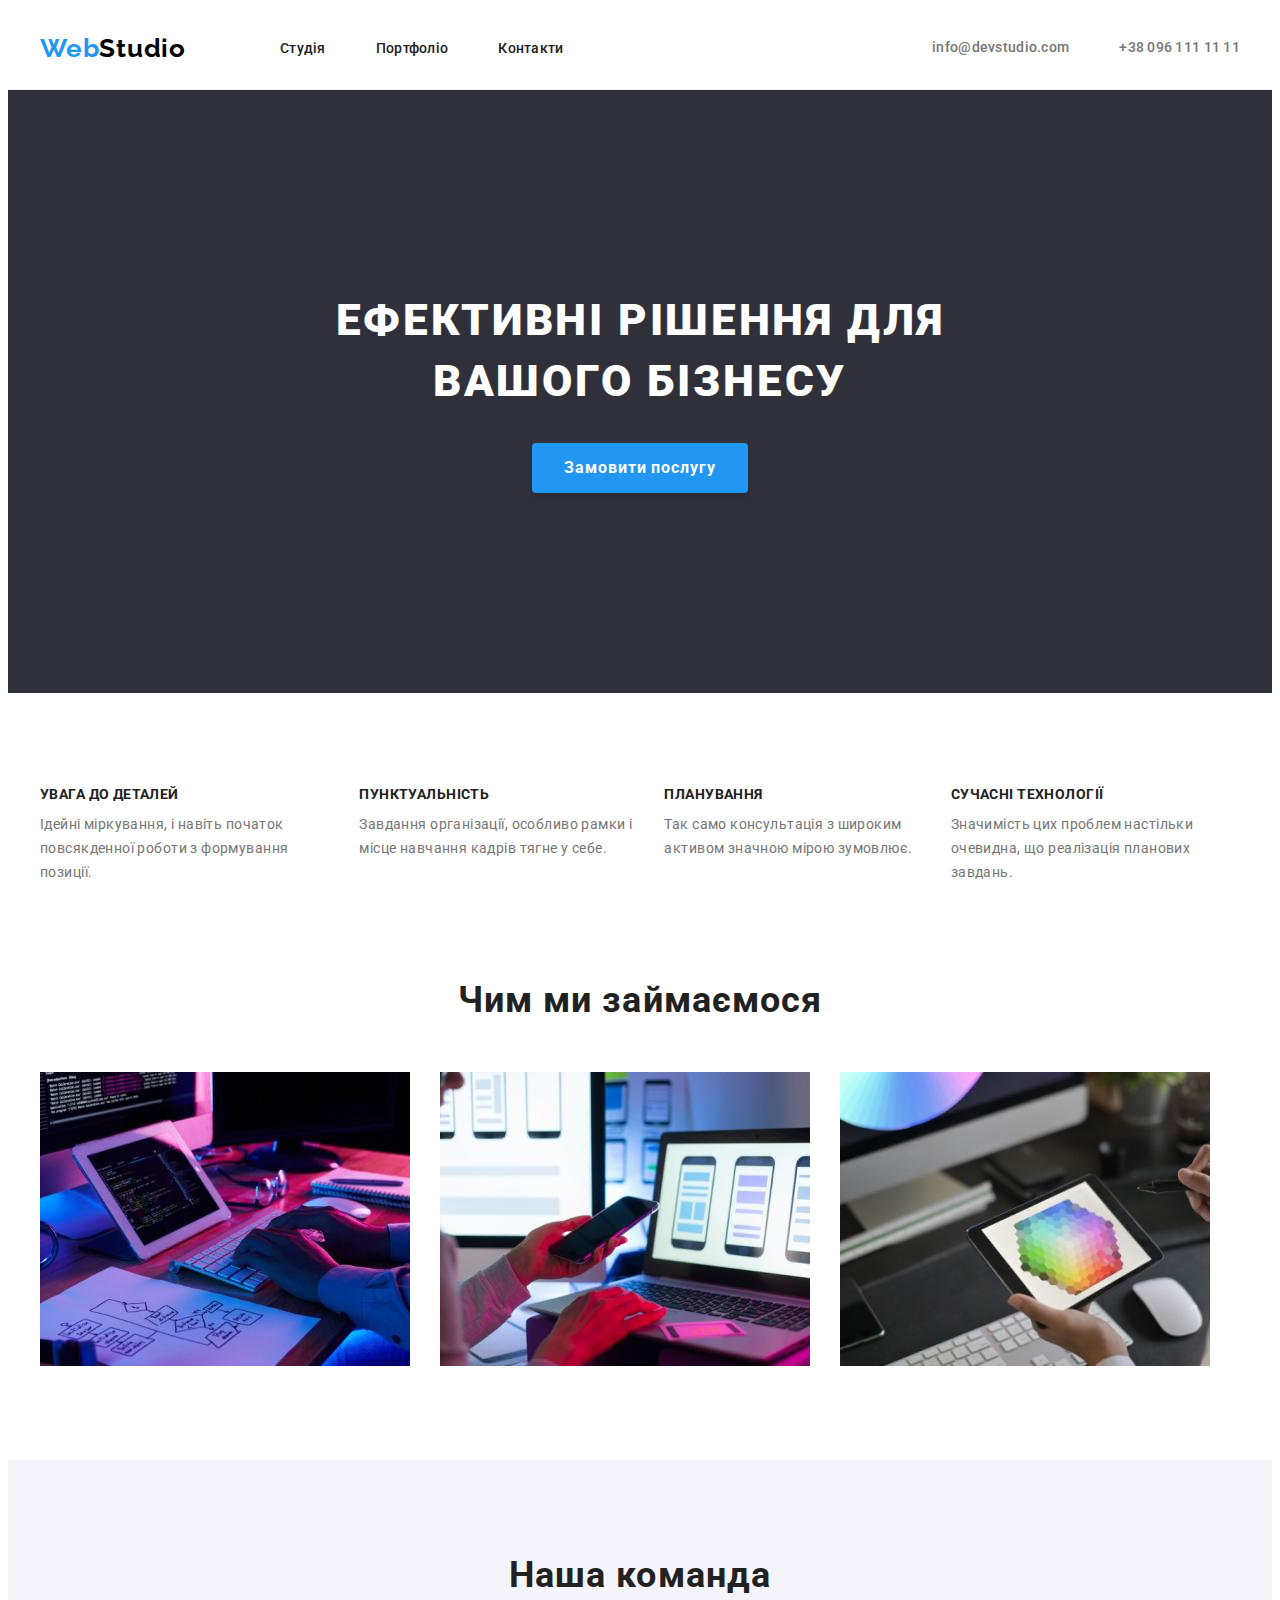
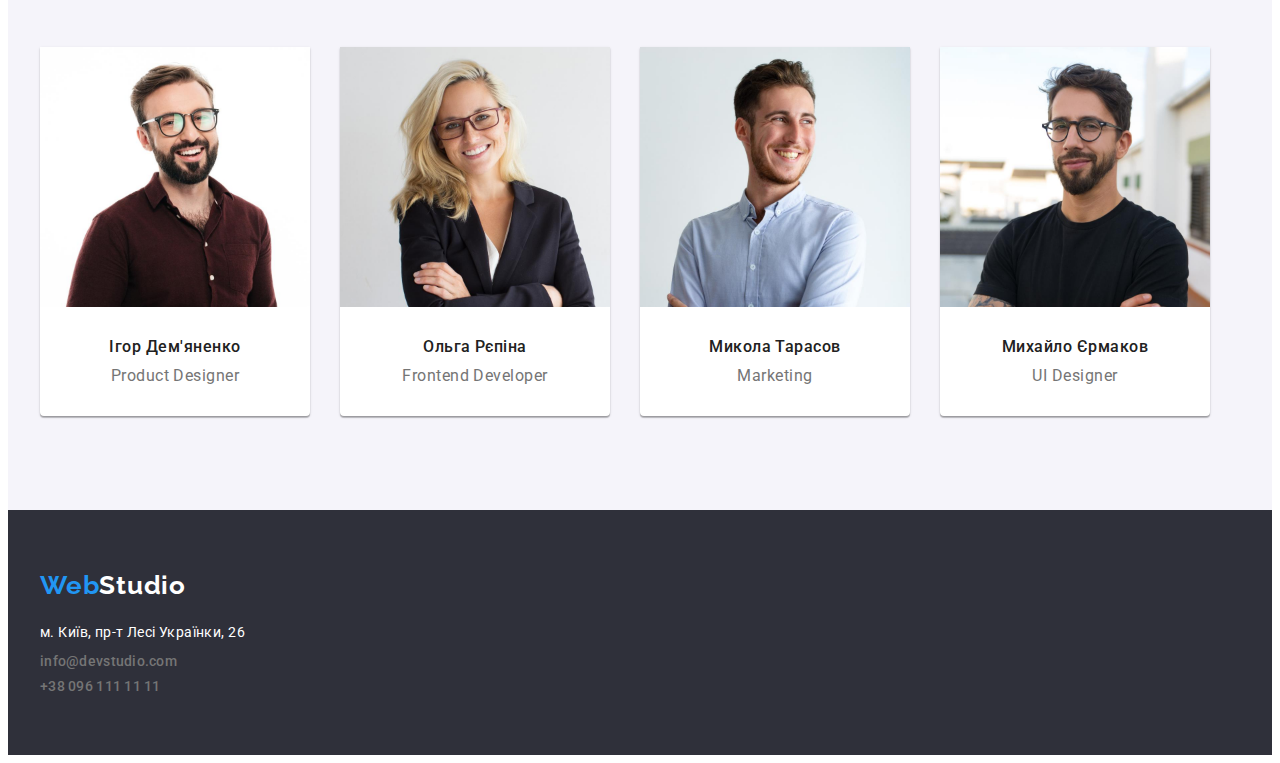
==== commit 10fda6bb: "css update" ====
--- a/index.html
+++ b/index.html
@@ -55,7 +55,7 @@
     <!-- Main -->
     <main>
       <!-- Hero -->
-      <section class="hero section-padding">
+      <section class="hero">
         <div class="container">
           <h1 class="hero-title">Ефективні рішення для вашого бізнесу</h1>
           <button type="button" class="hero-btn">Замовити послугу</button>
@@ -97,7 +97,7 @@
         </div>
       </section>
       <!-- Buisness occupation -->
-      <section class="occupation section-padding">
+      <section class="occupation">
         <div class="container">
           <h2>Чим ми займаємося</h2>
           <ul class="occupation-list">
--- a/css/styles.css
+++ b/css/styles.css
@@ -42,9 +42,10 @@
 }
 
 /* nav styles */
+.header {
+  border-bottom: var(--border-param);
+}
 .header > .container {
-  border-bottom: var(--border-param);
-
   display: flex;
   align-items: center;
 }
@@ -129,16 +130,17 @@
 
 /* main styles */
 .section-padding {
-  margin-bottom: 94px;
+  padding-top: 94px;
+  padding-bottom: 94px;
 }
 /* hero styles */
 .hero {
   background-color: var(--dark-background-color);
-}
-
-.hero > .container {
   padding-top: 200px;
   padding-bottom: 200px;
+}
+
+.hero > .container {
   text-align: center;
 }
 .hero-title {
@@ -147,7 +149,7 @@
   line-height: 1.4;
   letter-spacing: 0.06em;
   text-transform: uppercase;
-  max-width: 690px;
+  max-width: 696px;
   color: var(--nav-background-color);
 
   margin-top: 0;
@@ -175,8 +177,7 @@
   padding: 10px 32px;
 }
 .hero-btn:focus,
-.hero-btn:hover,
-.hero-btn:active {
+.hero-btn:hover {
   background-color: var(--accent-color-hover);
   box-shadow: 0px 4px 4px rgba(0, 0, 0, 0.15);
   border-radius: 4px;
@@ -216,14 +217,21 @@
   margin-bottom: 0;
 }
 /* occupation styles */
+.occupation {
+  padding-bottom: 94px;
+}
 .occupation .occupation-list {
   list-style: none;
 
   display: flex;
-  justify-content: space-between;
-  margin-top: 0;
-  margin-bottom: 0;
-  padding-left: 0;
+  /* justify-content: space-between; */
+  gap: 30px;
+  margin-top: 0;
+  margin-bottom: 0;
+  padding-left: 0;
+}
+.occupation-list > .item {
+  flex-basis: calc((100%-60px) / 3);
 }
 
 .occupation h2 {
@@ -243,16 +251,16 @@
 .team {
   color: var(--secondary-text-color);
   background-color: var(--secondary-bg-color);
-}
-.team > .container {
   padding-top: 94px;
   padding-bottom: 94px;
 }
+
 .team-list {
   list-style: none;
 
   display: flex;
-  justify-content: space-between;
+  /* justify-content: space-between; */
+  gap: 30px;
   margin-top: 0;
   margin-bottom: 0;
   padding-left: 0;
@@ -265,6 +273,7 @@
   border-radius: 0px 0px 4px 4px;
 
   text-align: center;
+  flex-basis: calc((100%-90px) / 4);
 }
 
 .team h2 {
@@ -302,15 +311,14 @@
 /* footer styles */
 .footer {
   background-color: var(--dark-background-color);
-}
-.footer > .container {
   padding-top: 60px;
   padding-bottom: 60px;
 }
+
 .footer .logo {
   color: var(--nav-background-color);
 
-  display: block;
+  display: inline-block;
   margin-bottom: 20px;
 }
 .logo-footer {
@@ -357,16 +365,13 @@
 }
 
 /* portfolio styles */
-.portfolio {
-  margin-bottom: 94px;
-}
 .gallery-filter-list {
   list-style: none;
 
   display: flex;
   justify-content: center;
   margin-top: 0;
-  margin-bottom: 34px;
+  margin-bottom: 50px;
   padding-left: 0;
 }
 
@@ -401,15 +406,17 @@
 
   display: flex;
   flex-wrap: wrap;
-  justify-content: space-between;
-  padding-left: 0;
-  margin-top: 0;
-  margin-bottom: 0;
-}
-
-.gallery-portfolio-list > .item:not(:nth-last-child(-n + 3)) {
-  margin-bottom: 30px;
-}
+  /* justify-content: space-between; */
+  gap: 30px;
+  padding-left: 0;
+  margin-top: 0;
+  margin-bottom: 0;
+}
+.gallery-portfolio-list > .item {
+  flex-basis: calc((100%-60px) / 3);
+  max-width: 370px;
+}
+
 .portfolio-descr {
   border-bottom: var(--border-param);
   border-left: var(--border-param);
